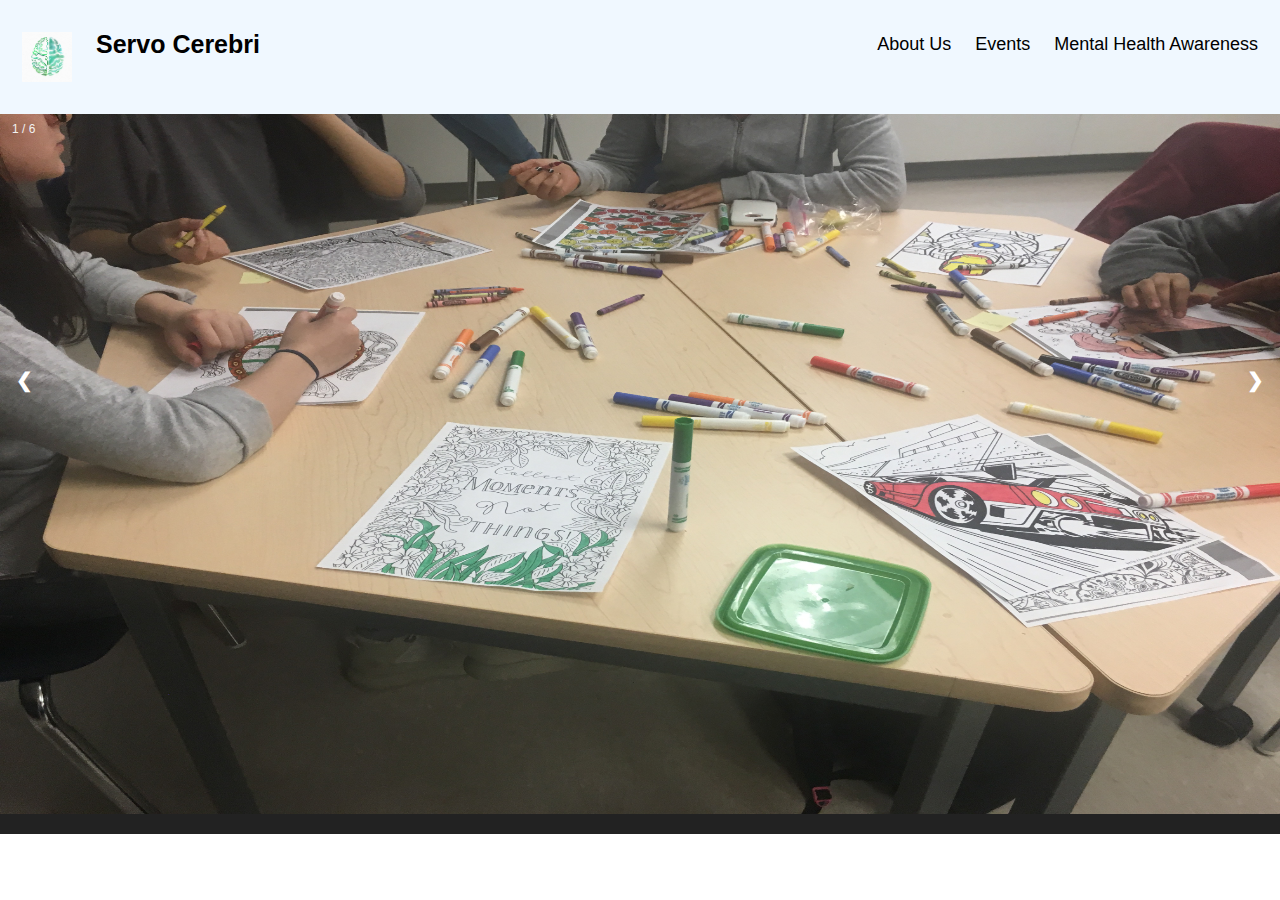
==== aboutus.html @ fcf9e989 "Add files via upload" ====
<!DOCTYPE html>
<html>
<meta name="viewport" content="width=device-width, initial-scale=1">
<link rel="stylesheet" type="text/css" href="mystyle.css">
<body>

<div class="header">
  <a href="index.html" class="logo" id="logo"><img src ="MH%20LOGO%202.png" height="50px"; width="50px";></a>
  <a href="index.html" class="logo">Servo Cerebri</a>
  <div class="header-right">
    <a class="header.a" href="aboutus.html">About Us</a>
    <a href="events.html">Events</a>
    <a href="MHA.html">Mental Health Awareness</a>
  </div>
</div>

<div class="container">
  <div class="mySlides">
    <div class="numbertext">1 / 6</div>
    <img src="tablecolouring.JPG"; class="img"; style="width:100%">
  </div>

  <div class="mySlides">
    <div class="numbertext">2 / 6</div>
    <img src="peoplecolouring.JPG"; class="img"; style="width:100%">
  </div>

  <div class="mySlides">
    <div class="numbertext">3 / 6</div>
    <img src="cartoons.JPG"; class="img"; style="width:100%">
  </div>
    
  <div class="mySlides">
    <div class="numbertext" id="">4 / 6</div>
    <img src="Mr.%20Troina.png"; class="img"; style="width:100%">
  </div>

  <div class="mySlides">
    <div class="numbertext">5 / 6</div>
    <img src="Lakshmi.png"; class="img"; style="width:100%">
  </div>
    
  <div class="mySlides">
    <div class="numbertext">6 / 6</div>
    <img src="Hadi.png"; class="img"; style="width:100%">
  </div>
    
  <a class="prev" onclick="plusSlides(-1)">❮</a>
  <a class="next" onclick="plusSlides(1)">❯</a>

  <div class="caption-container">
    <p id="caption"></p>
  </div>

<!--  <div class="row">
    <div class="column">
      <img class="demo cursor" src="tablecolouring.JPG" style="width:100%" onclick="currentSlide(1)" alt="The Woods">
    </div>
    <div class="column">
      <img class="demo cursor" src="peoplecolouring.JPG" style="width:100%" onclick="currentSlide(2)" alt="Cinque Terre">
    </div>
    <div class="column">
      <img class="demo cursor" src="cartoons.JPG" style="width:100%" onclick="currentSlide(3)" alt="Mountains and fjords">
    </div>
    <div class="column">
      <img class="demo cursor" src="Mr.%20Troina.png" style="width:100%" onclick="currentSlide(4)" alt="Northern Lights">
    </div>
    <div class="column">
      <img class="demo cursor" src="Lakshmi.png" style="width:100%" onclick="currentSlide(5)" alt="Nature and sunrise">
    </div>    
    <div class="column">
      <img class="demo cursor" src="Hadi.png" style="width:100%" onclick="currentSlide(6)" alt="Snowy Mountains">
    </div>
  </div>-->
</div>
    
<p>
</p>

<script>
var slideIndex = 1;
showSlides(slideIndex);

function plusSlides(n) {
  showSlides(slideIndex += n);
}

function currentSlide(n) {
  showSlides(slideIndex = n);
}

function showSlides(n) {
  var i;
  var slides = document.getElementsByClassName("mySlides");
  var dots = document.getElementsByClassName("demo");
  var captionText = document.getElementById("caption");
  if (n > slides.length) {slideIndex = 1}
  if (n < 1) {slideIndex = slides.length}
  for (i = 0; i < slides.length; i++) {
      slides[i].style.display = "none";
  }
  for (i = 0; i < dots.length; i++) {
      dots[i].className = dots[i].className.replace(" active", "");
  }
  slides[slideIndex-1].style.display = "block";
  dots[slideIndex-1].className += " active";
  captionText.innerHTML = dots[slideIndex-1].alt;
}
</script>
    
</body>
</html>
---- mystyle.css ----
body {
  font-family: Arial;
  margin: 0;
}

.header {
  overflow: hidden;
  background-color: aliceblue;
  padding: 20px 10px;
}

.header a {
  float: left;
  color: black;
  text-align: center;
  padding: 12px;
  text-decoration: none;
  font-size: 18px; 
  line-height: 25px;
  border-radius: 4px;
}

.header a.logo {
  font-size: 25px;
  font-weight: bold;
}

.header a:hover {
  background-color: #0AF9BC;
  color: black;
}

.header a.active {
  background-color: dodgerblue;
  color: white;
}

.header-right {
  float: right;
}

* {
  box-sizing: border-box;
}

img {
  vertical-align: middle;
}

/* Position the image container (needed to position the left and right arrows) */
.container {
  position: relative;
}

/* Hide the images by default */
.mySlides {
  display: none;
}

/* Add a pointer when hovering over the thumbnail images */
.cursor {
  cursor: pointer;
}

/* Next & previous buttons */
.prev,
.next {
  cursor: pointer;
  position: absolute;
  top: 40%;
  width: auto;
  padding: 16px;
  margin-top: -50px;
  color: white;
  font-weight: bold;
  font-size: 20px;
  border-radius: 0 3px 3px 0;
  user-select: none;
  -webkit-user-select: none;
}

/* Position the "next button" to the right */
.next {
  right: 0;
  border-radius: 3px 0 0 3px;
}

/* On hover, add a black background color with a little bit see-through */
.prev:hover,
.next:hover {
  background-color: rgba(0, 0, 0, 0.8);
}

/* Number text (1/3 etc) */
.numbertext {
  color: #f2f2f2;
  font-size: 12px;
  padding: 8px 12px;
  position: absolute;
  top: 0;
}

/* Container for image text */
.caption-container {
  text-align: center;
  background-color: #222;
  padding: 2px 5px;
  color: white;
}

.row:after {
  content: "";
  display: table;
  clear: both;
}

/* Six columns side by side */
.column {
  float: left;
  width: 16.66%;
}

/* Add a transparency effect for thumnbail images */
.demo {
  opacity: 0.6;
}

.active,
.demo:hover {
  opacity: 1;
}

.img {
    max-height: 700px;
}

@media screen and (max-width: 800px) {
    
  .header a {
    float: none;
    display: block;
    text-align: center;
  }
  .header-right {
    float: none;
  }
    #WOHS {
        width: 70%;
    }
    #RYFS {
        width: 70%;
    }
    #ACTT {
        width: 70%;
    }
    
}
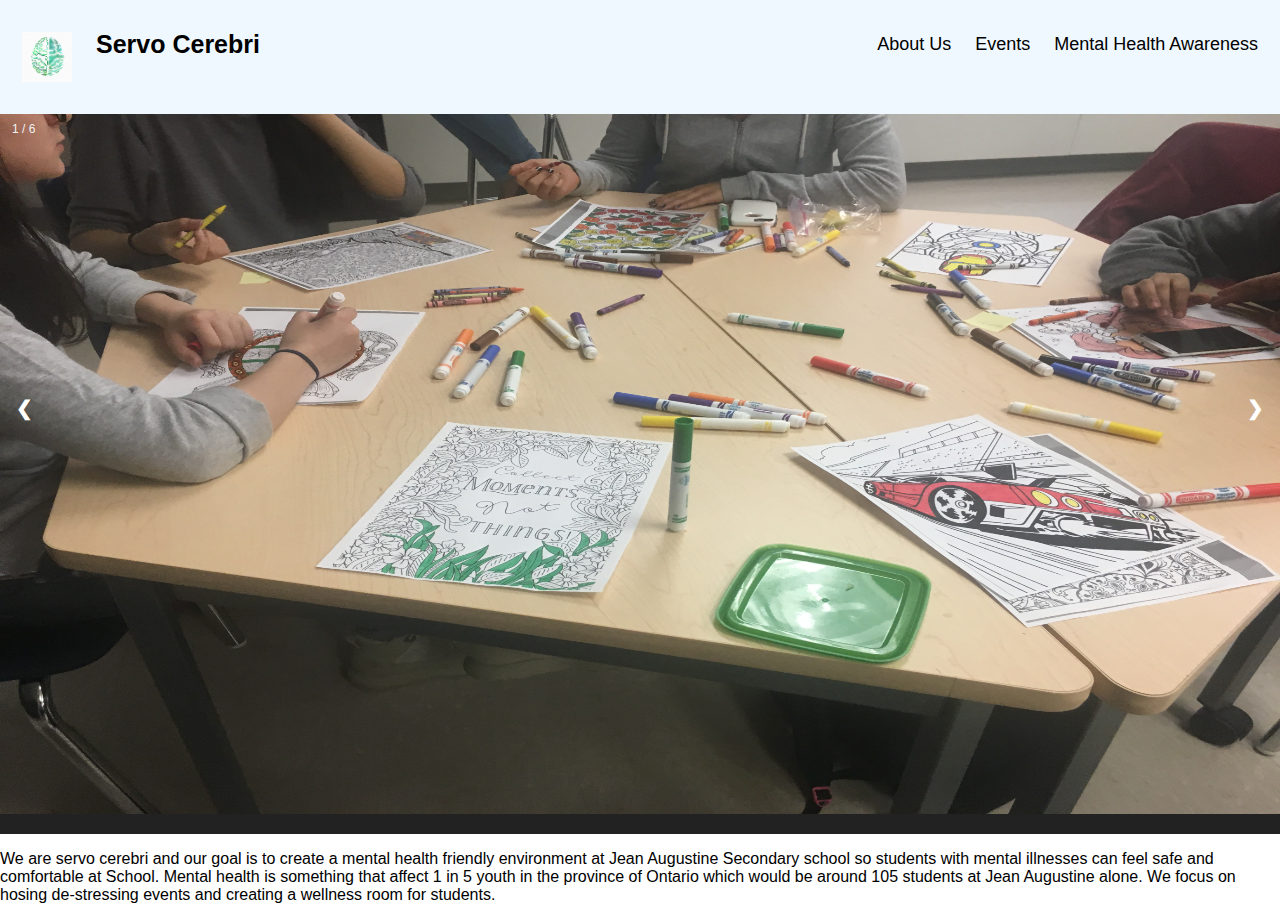
==== commit 2d4b404e: "Update aboutus.html" ====
--- a/aboutus.html
+++ b/aboutus.html
@@ -51,6 +51,7 @@
   <div class="caption-container">
     <p id="caption"></p>
   </div>
+  <p>We are servo cerebri and our goal is to create a mental health friendly environment at Jean Augustine Secondary school so students with mental illnesses can feel safe and comfortable at School. Mental health is something that affect 1 in 5 youth in the province of Ontario which would be around 105 students at Jean Augustine alone. We focus on hosing de-stressing events and creating a wellness room for students.</p>
 
 <!--  <div class="row">
     <div class="column">
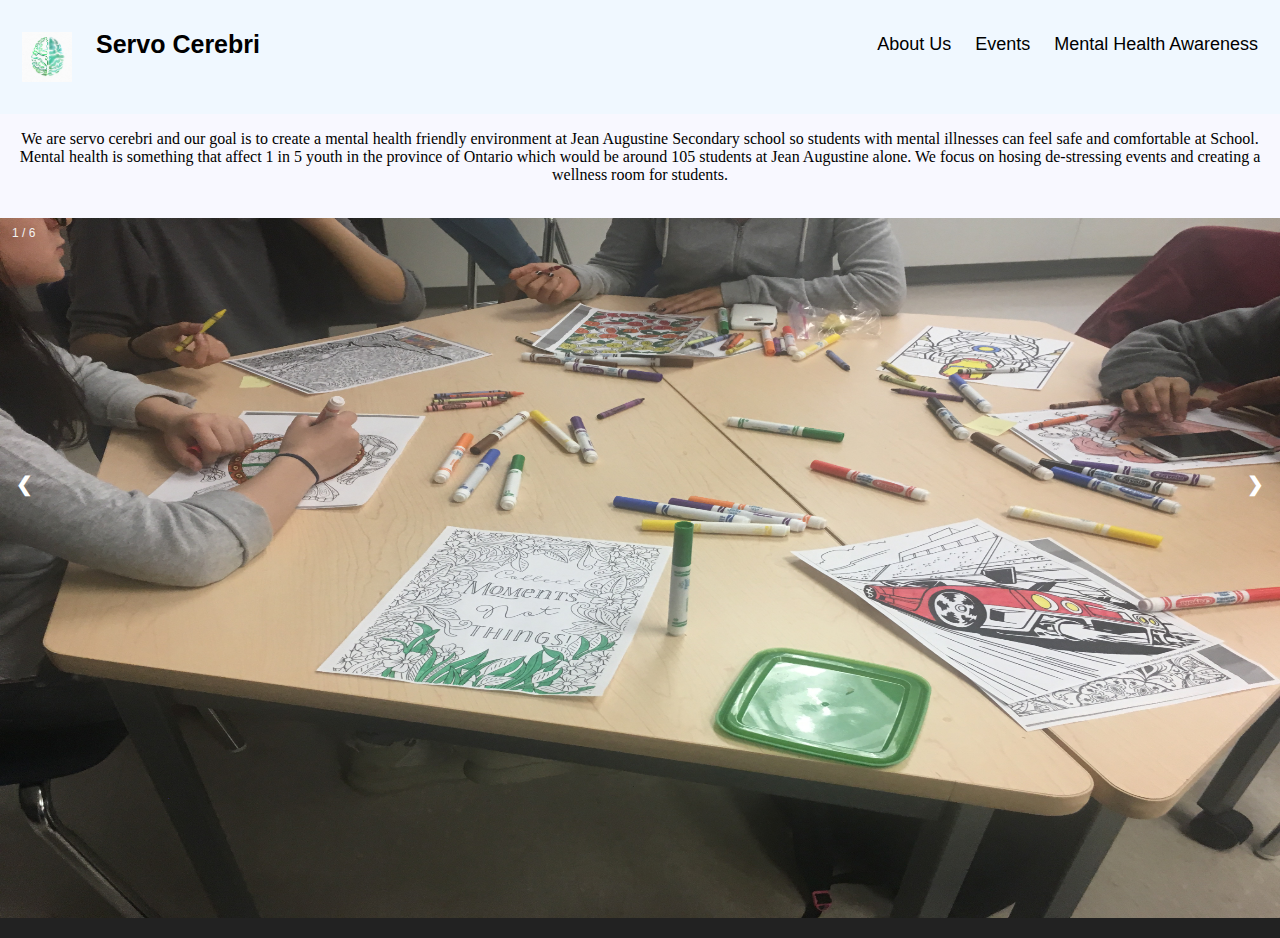
==== commit c1fb6bfe: "Update aboutus.html" ====
--- a/aboutus.html
+++ b/aboutus.html
@@ -13,6 +13,11 @@
     <a href="MHA.html">Mental Health Awareness</a>
   </div>
 </div>
+    
+    <p>
+    We are servo cerebri and our goal is to create a mental health friendly environment at Jean Augustine Secondary school so students with mental illnesses can feel safe and comfortable at School. Mental health is something that affect 1 in 5 youth in the province of Ontario which would be around 105 students at Jean Augustine alone. We focus on hosing de-stressing events and creating a wellness room for students.
+</p>
+    <br>
 
 <div class="container">
   <div class="mySlides">
@@ -51,7 +56,6 @@
   <div class="caption-container">
     <p id="caption"></p>
   </div>
-  <p>We are servo cerebri and our goal is to create a mental health friendly environment at Jean Augustine Secondary school so students with mental illnesses can feel safe and comfortable at School. Mental health is something that affect 1 in 5 youth in the province of Ontario which would be around 105 students at Jean Augustine alone. We focus on hosing de-stressing events and creating a wellness room for students.</p>
 
 <!--  <div class="row">
     <div class="column">
@@ -73,10 +77,7 @@
       <img class="demo cursor" src="Hadi.png" style="width:100%" onclick="currentSlide(6)" alt="Snowy Mountains">
     </div>
   </div>-->
-</div>
-    
-<p>
-</p>
+</div>  
 
 <script>
 var slideIndex = 1;
--- a/mystyle.css
+++ b/mystyle.css
@@ -1,6 +1,7 @@
 body {
   font-family: Arial;
   margin: 0;
+  background-color: ghostwhite;
 }
 
 .header {
@@ -134,6 +135,11 @@
     max-height: 700px;
 }
 
+p {
+    font-family: fantasy;
+    text-align: center;
+}
+
 @media screen and (max-width: 800px) {
     
   .header a {
@@ -154,4 +160,4 @@
         width: 70%;
     }
     
-}+}
